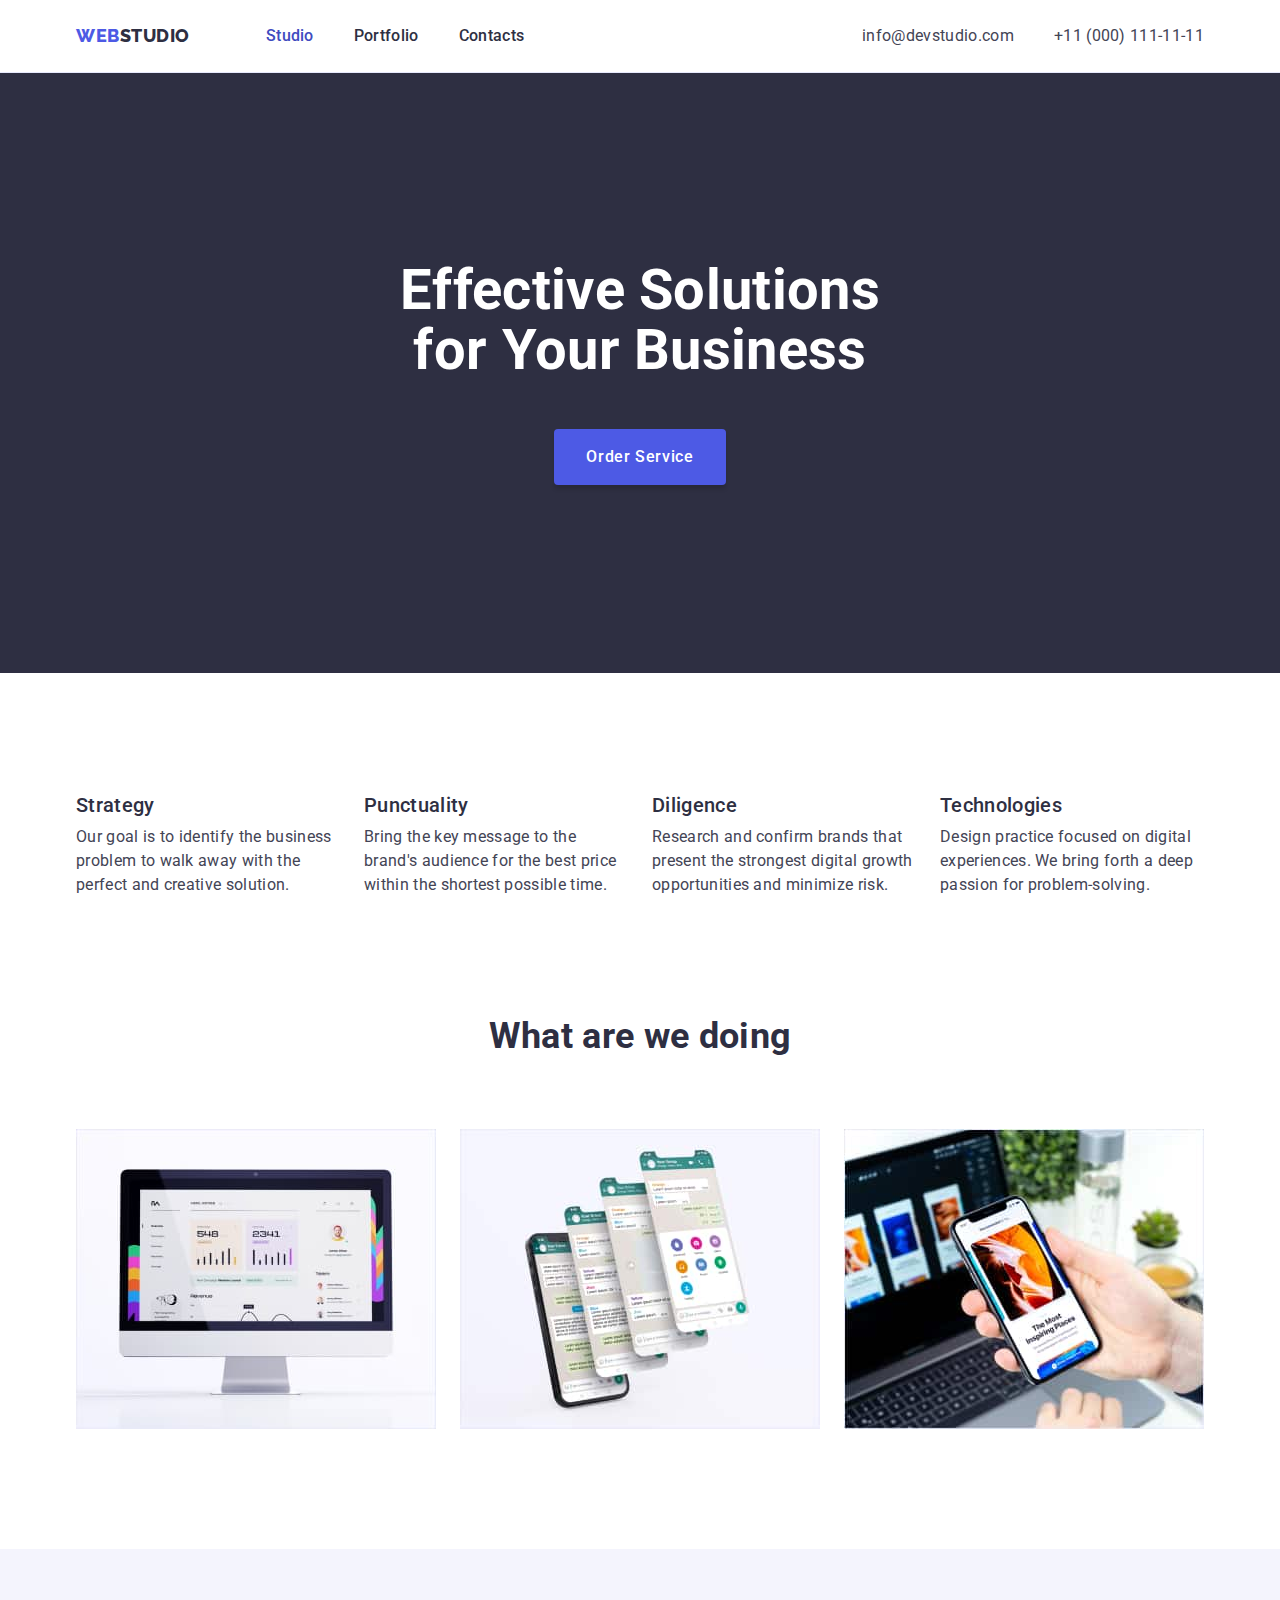
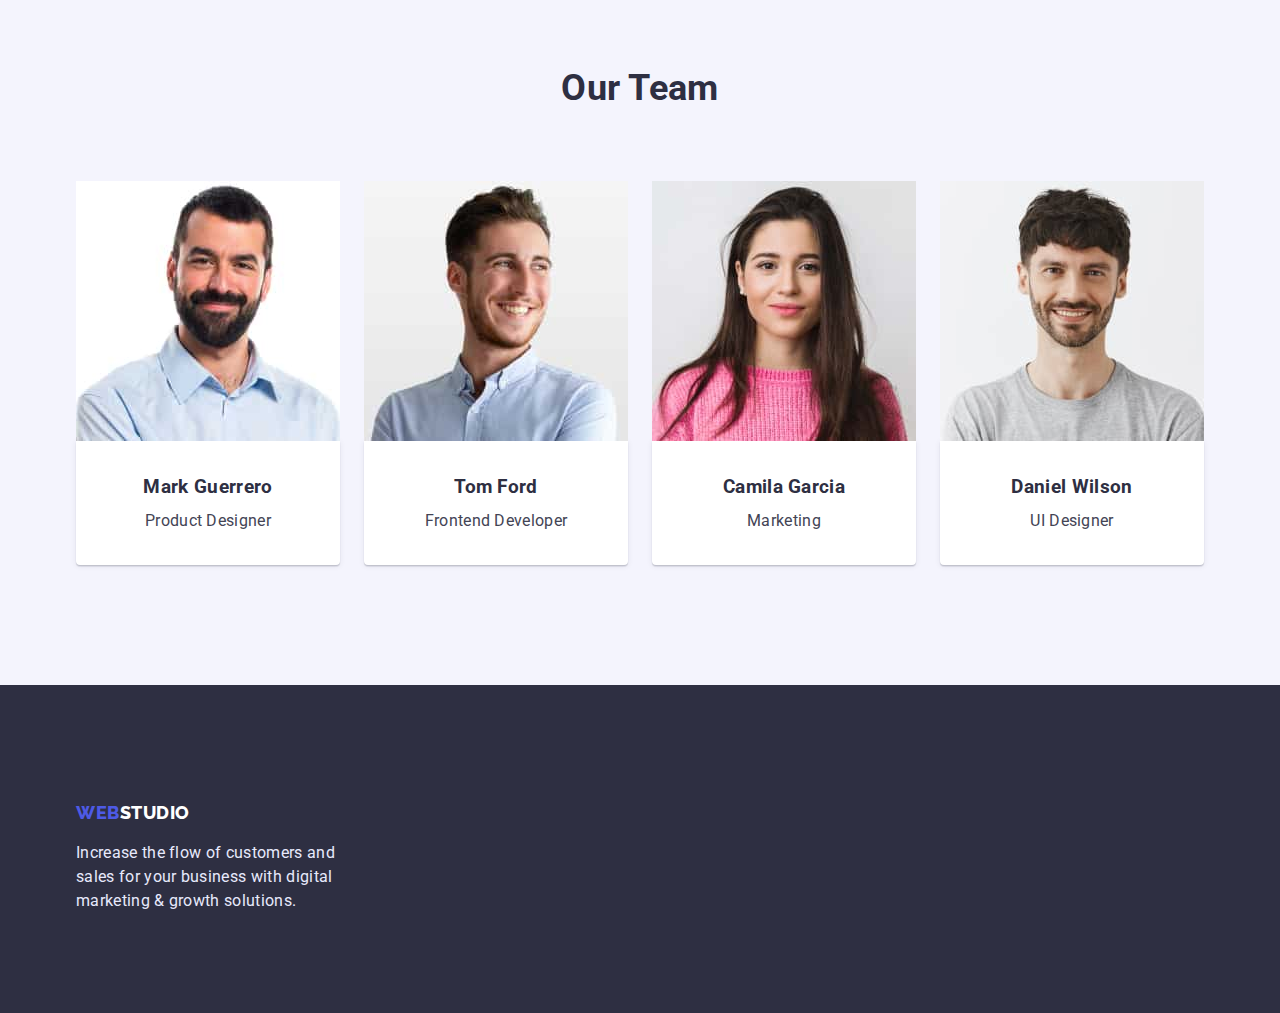
==== index.html @ 615d5e1f "add changes" ====
<!DOCTYPE html>
<html lang="en">

<head>
  <meta charset="UTF-8" />
  <meta http-equiv="X-UA-Compatible" content="IE=edge" />
  <meta name="viewport" content="width=device-width, initial-scale=1.0" />
  <title>Document</title>
  <link rel="preconnect" href="https://fonts.googleapis.com" />
  <link rel="preconnect" href="https://fonts.gstatic.com" crossorigin />
  <link rel="preconnect" href="https://fonts.googleapis.com" />
  <link rel="preconnect" href="https://fonts.gstatic.com" crossorigin />
  <link href="https://fonts.googleapis.com/css2?family=Raleway:wght@800&family=Roboto:wght@400;500;700&display=swap"
    rel="stylesheet" />
  <link rel="stylesheet"
    href="https://cdnjs.cloudflare.com/ajax/libs/modern-normalize/1.1.0/modern-normalize.min.css" />
  <link rel="stylesheet" href="./css/styles.css" />
</head>

<body>
  <header class="header">
    <div class="container">
      <div class="header-inner">
        <nav class="navigation">
          <a class="logo" href="./index.html">Web<span class="decorarion-header">Studio</span></a>
          <ul class="list nav-list">
            <li>
              <a class="nav-list-link current" href="./index.html">Studio</a>
            </li>
            <li>
              <a class="nav-list-link" href="./portfolio.html">Portfolio</a>
            </li>
            <li><a class="nav-list-link" href="">Contacts</a></li>
          </ul>
        </nav>
        <address>
          <ul class="list contact-list">
            <li>
              <a class="contacts-list-link" href="mailto:info@devstudio.com">info@devstudio.com</a>
            </li>
            <li>
              <a class="contacts-list-link" href="tel:+110001111111">+11 (000) 111-11-11</a>
            </li>
          </ul>
        </address>
      </div>
    </div>
  </header>
  <main>
    <section class="hero">
      <div class="container">
        <h1 class="title hero-title">
          Effective Solutions for Your Business
        </h1>
        <button class="button primary-button" type="button">
          Order Service
        </button>
      </div>
    </section>
    <section class="section features">
      <div class="container">
        <h2 class="title visually-hidden">Features</h2>
        <ul class="list features-list">
          <li>
            <h3 class="title features-title">Strategy</h3>
            <p>
              Our goal is to identify the business problem to walk away with
              the perfect and creative solution.
            </p>
          </li>
          <li>
            <h3 class="title features-title">Punctuality</h3>
            <p>
              Bring the key message to the brand's audience for the best price
              within the shortest possible time.
            </p>
          </li>
          <li>
            <h3 class="title features-title">Diligence</h3>
            <p>
              Research and confirm brands that present the strongest digital
              growth opportunities and minimize risk.
            </p>
          </li>
          <li>
            <h3 class="title features-title">Technologies</h3>
            <p>
              Design practice focused on digital experiences. We bring forth a
              deep passion for problem-solving.
            </p>
          </li>
        </ul>
      </div>
    </section>
    <section class="section examples">
      <div class="container">
        <h2 class="title examples-title">What are we doing</h2>
        <ul class="list examples-list">
          <li>
            <img src="./images/offers1.jpg" width="360" alt="Making websites" />
          </li>
          <li>
            <img src="./images/offers2.jpg" width="360" alt="Creating telegram bots" />
          </li>
          <li>
            <img src="./images/offers3.jpg" width="360" alt="Creating mobile apps" />
          </li>
        </ul>
      </div>
    </section>
    <section class="section team">
      <div class="container">
        <h2 class="title team-title">Our Team</h2>
        <ul class="list team-list">
          <li class="team-item">
            <img src="./images/employee1.jpg" width="264" alt="Our worker" />
            <div class="team-item-descr">
              <h3 class="title team-item-title">Mark Guerrero</h3>
              <p class="team-item-text">Product Designer</p>
            </div>
          </li>
          <li class="team-item">
            <img src="./images/employee2.jpg" width="264" alt="Our worker" />
            <div class="team-item-descr">
              <h3 class="title team-item-title">Tom Ford</h3>
              <p class="team-item-text">Frontend Developer</p>
            </div>
          </li>
          <li class="team-item">
            <img src="./images/employee3.jpg" width="264" alt="Our worker" />
            <div class="team-item-descr">
              <h3 class="title team-item-title">Camila Garcia</h3>
              <p class="team-item-text">Marketing</p>
            </div>
          </li>
          <li class="team-item">
            <img src="./images/employee4.jpg" width="264" alt="Our worker" />
            <div class="team-item-descr">
              <h3 class="title team-item-title">Daniel Wilson</h3>
              <p class="team-item-text">UI Designer</p>
            </div>
          </li>
        </ul>
      </div>
    </section>
  </main>
  <footer class="footer">
    <div class="container">
      <a class="logo" href="./index.html">Web<span class="decorarion-footer">Studio</span></a>
      <p class="footer-text">
        Increase the flow of customers and sales for your business with
        digital marketing & growth solutions.
      </p>
    </div>
  </footer>
</body>

</html>
---- css/styles.css ----
/* Основной цвет текста #2E2F42 */
/* Вторичный цвет текста #434455 */
/* Акцент #4D5AE5 */
/* Белый #FFFFFF */
/* Акцентный текст #E7E9FC */
:root {
  --primary-text-color: #434455;
  --title-text-color: #2e2f42;
  --accent-color: #4d5ae5;
  --white-color: #ffffff;
  --accent-text-color: #e7e9fc;
  --main-hover-color: #404bbf;
  --background-color: #f4f4fd;
  --main-font-font-family: "Roboto", sans-serif;
  --secondary-font-font-family: "Raleway", sans-serif;
}

/* =============== Reset =============== */

h1,
h2,
h3,
h4,
h5,
h6,
ul,
p {
  margin: 0;
  padding: 0;
}

img {
  display: block;
}

button {
  cursor: pointer;
}

/* =============== Common =============== */

body {
  font-family: var(--main-font-font-family);
  font-weight: 400;
  font-size: 16px;
  line-height: 1.5;
  letter-spacing: 0.02em;
  background-color: var(--white-color);
  color: var(--primary-text-color);
}

.container {
  max-width: 1158px;
  padding: 0 15px;
  margin-left: auto;
  margin-right: auto;
}

.list {
  list-style: none;
}

.title {
  color: var(--title-text-color);
}

.section {
  padding-bottom: 120px;
}

.button {
  border: none;
  cursor: pointer;
  font-family: inherit;
  font-size: inherit;
  line-height: inherit;
  font-weight: 500;
  letter-spacing: 0.04em;
}

.visually-hidden {
  position: absolute;
  width: 1px;
  height: 1px;
  margin: -1px;
  border: 0;
  padding: 0;

  white-space: nowrap;
  clip-path: inset(100%);
  clip: rect(0 0 0 0);
  overflow: hidden;
}

/* =============== Header =============== */

.header {
  border-bottom: 1px solid var(--accent-text-color);
}

.header-inner {
  display: flex;
  justify-content: space-between;
  align-items: center;
}

.navigation {
  display: flex;
  gap: 0 76px;
}

.logo {
  display: inline-block;
  padding-top: 24px;
  padding-bottom: 24px;

  font-family: var(--secondary-font-font-family);
  font-weight: 800;
  font-size: 18px;
  line-height: 1.33;
  letter-spacing: 0.03em;
  text-transform: uppercase;
  color: var(--accent-color);
  text-decoration: none;
}

.decorarion-header {
  color: var(--title-text-color);
}

.nav-list {
  display: flex;
  gap: 0 40px;
}

.nav-list-link {
  display: inline-block;
  padding-top: 24px;
  padding-bottom: 24px;

  font-weight: 500;
  color: var(--title-text-color);
  text-decoration: none;
}

.nav-list-link.current {
  color: var(--main-hover-color);
}

.nav-list-link:hover,
.nav-list-link:focus {
  color: var(--main-hover-color);
}

.contact-list {
  display: flex;
  gap: 0 40px;
}

.contacts-list-link {
  display: inline-block;
  padding-top: 24px;
  padding-bottom: 24px;

  color: var(--primary-text-color);
  text-decoration: none;
  font-style: normal;
}

.contacts-list-link:hover,
.contacts-list-link:focus {
  color: var(--main-hover-color);
}

/* =============== Hero =============== */

.hero {
  padding-top: 188px;
  padding-bottom: 188px;

  background-color: var(--title-text-color);
  text-align: center;
}

.hero-title {
  max-width: 495px;
  margin: 0 auto;
  margin-bottom: 48px;

  font-size: 56px;
  line-height: 1.07;
  color: var(--white-color);
}

.primary-button {
  min-width: 169px;
  padding: 16px 32px;
  border-radius: 4px;

  color: var(--white-color);
  background-color: var(--accent-color);
  box-shadow: 0px 4px 4px rgba(0, 0, 0, 0.15);
}

.primary-button:hover,
.primary-button:focus {
  background-color: var(--main-hover-color);
}

/* =============== Features =============== */

.features {
  padding-top: 120px;
}

.features-list {
  display: flex;
  justify-content: space-between;
}

.features-list li {
  flex-basis: 264px;
}

.features-title {
  margin-bottom: 8px;

  font-weight: 500;
  font-size: 20px;
  line-height: 1.2;
}

/* =============== Examples =============== */

.examples-list {
  display: flex;
  justify-content: space-between;
}

.examples-title,
.team-title {
  margin-bottom: 72px;

  font-weight: 700;
  font-size: 36px;
  line-height: 1.11;
  text-align: center;
}

/* =============== Team =============== */

.team {
  padding-top: 120px;

  background-color: var(--background-color);
}

.team-list {
  display: flex;
  flex-wrap: wrap;
  gap: 24px;

  text-align: center;
}

.team-list li {
  flex-basis: calc((100% - 72px) / 4);
}

.team-item img {
  display: block;
}

.team-item-descr {
  padding: 32px 16px;
  border-radius: 0px 0px 4px 4px;

  box-shadow: 0px 1px 6px rgba(46, 47, 66, 0.08),
    0px 1px 1px rgba(46, 47, 66, 0.16), 0px 2px 1px rgba(46, 47, 66, 0.08);
  background-color: var(--white-color);
}

.team-item-title {
  margin-bottom: 8px;
}

/* =============== Footer =============== */

.footer {
  padding-top: 100px;
  padding-bottom: 100px;

  background-color: var(--title-text-color);
}

.footer .logo {
  padding-top: 16px;
  padding-bottom: 16px;
}

.footer-text {
  max-width: 264px;

  color: var(--accent-text-color);
}

.decorarion-footer {
  color: var(--white-color);
}

/* portfolio.html */

.portfolio {
  padding-top: 96px;
  padding-bottom: 120px;
}

.categories-list {
  margin-bottom: 72px;
  display: flex;
  justify-content: center;
  gap: 24px;
}

.secondary-button {
  padding: 12px 24px;
  border: 1px solid var(--accent-text-color);
  border-radius: 4px;

  background-color: var(--background-color);
  color: var(--accent-color);
}

.secondary-button:hover,
.secondary-button:focus {
  border: 1px solid transparent;

  box-shadow: 0px 3px 1px rgba(0, 0, 0, 0.1), 0px 2px 1px rgba(0, 0, 0, 0.08),
    0px 2px 2px rgba(0, 0, 0, 0.12);
  background-color: var(--main-hover-color);
  color: var(--white-color);
}

.portfolio-list {
  justify-content: center;
  display: flex;
  flex-wrap: wrap;
  gap: 48px 24px;
}

.portfolio-list li {
  flex-basis: calc((100% - 48px) / 3);
}

.portfolio-list-link {
  display: inline-block;

  text-decoration: none;
}

.portfolio-img {
  display: block;
}

.portfolio-item-descr {
  padding: 32px 16px;
  border-right: 1px solid var(--accent-text-color);
  border-left: 1px solid var(--accent-text-color);
  border-bottom: 1px solid var(--accent-text-color);
}

.portfolio-item-title {
  margin-bottom: 8px;

  font-weight: 500;
  font-size: 20px;
  line-height: 1.2;
}

.portfolio-item-text {
  color: var(--primary-text-color);
}
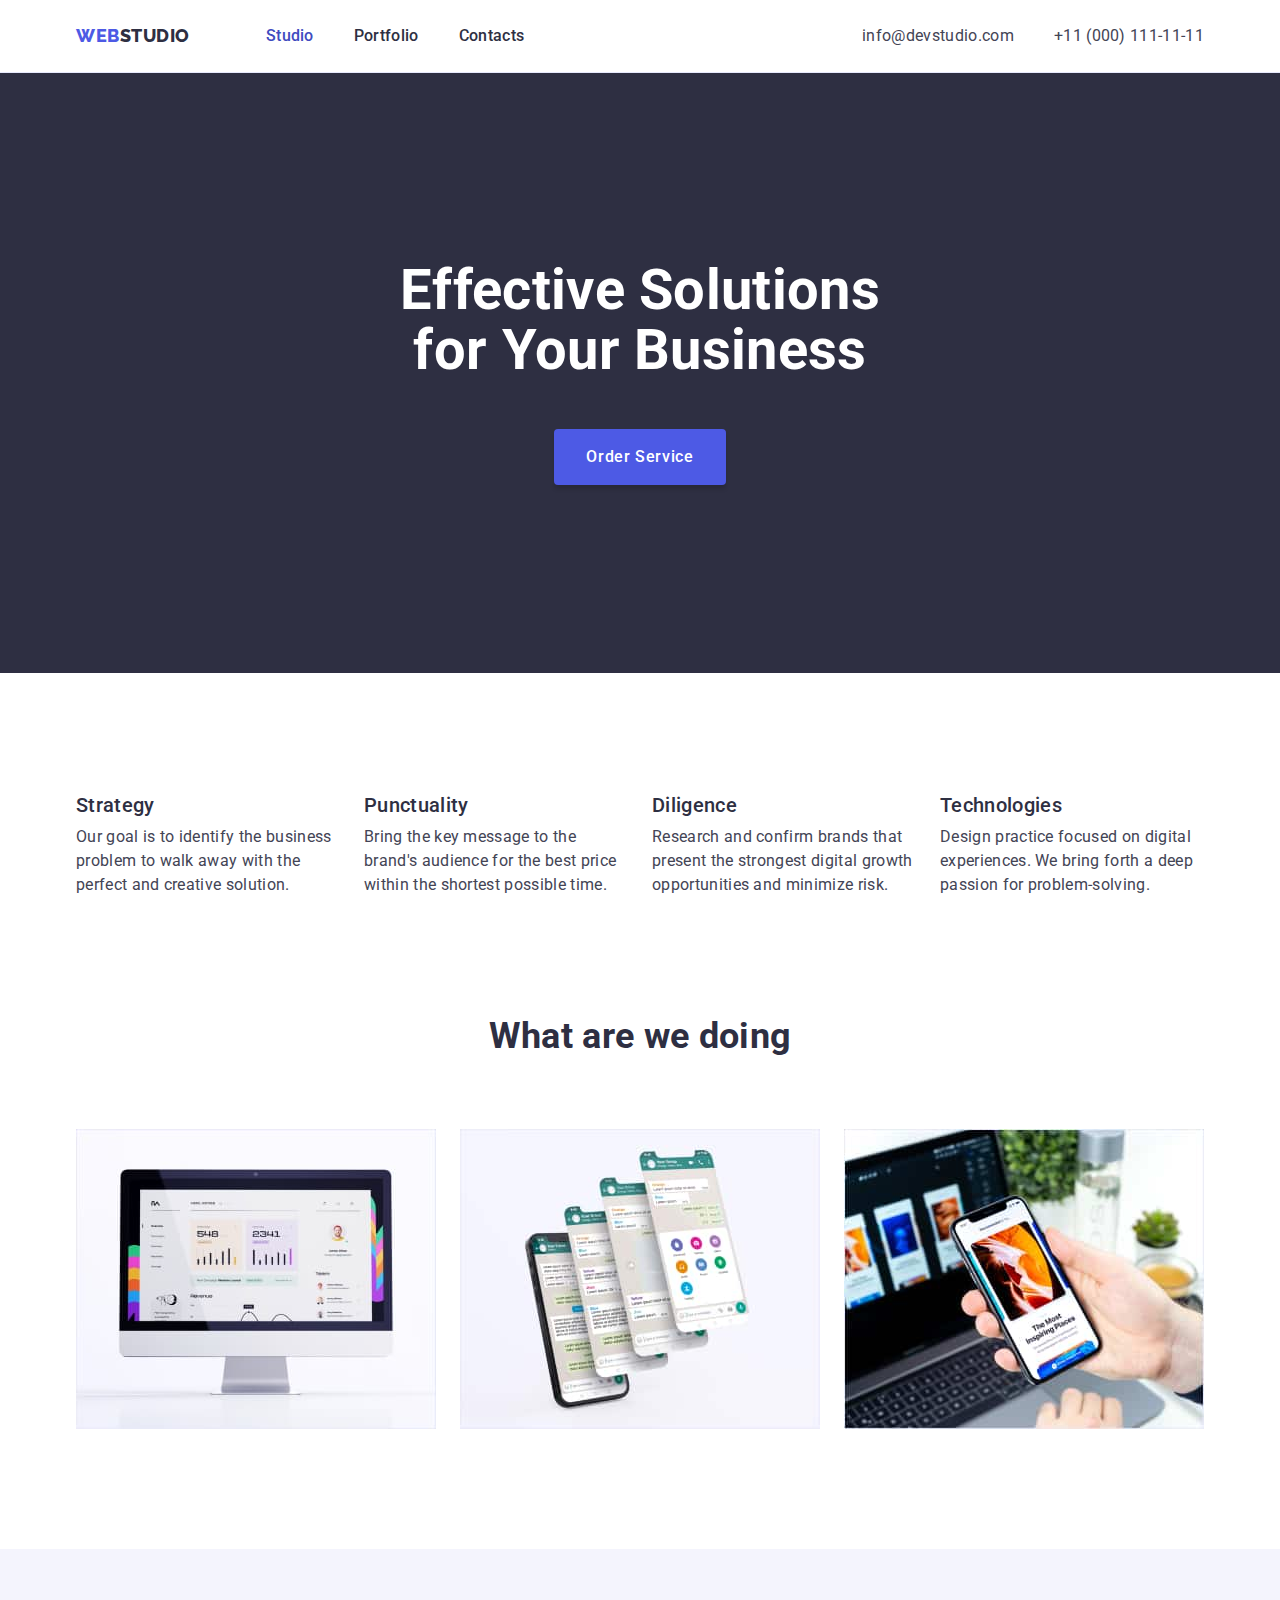
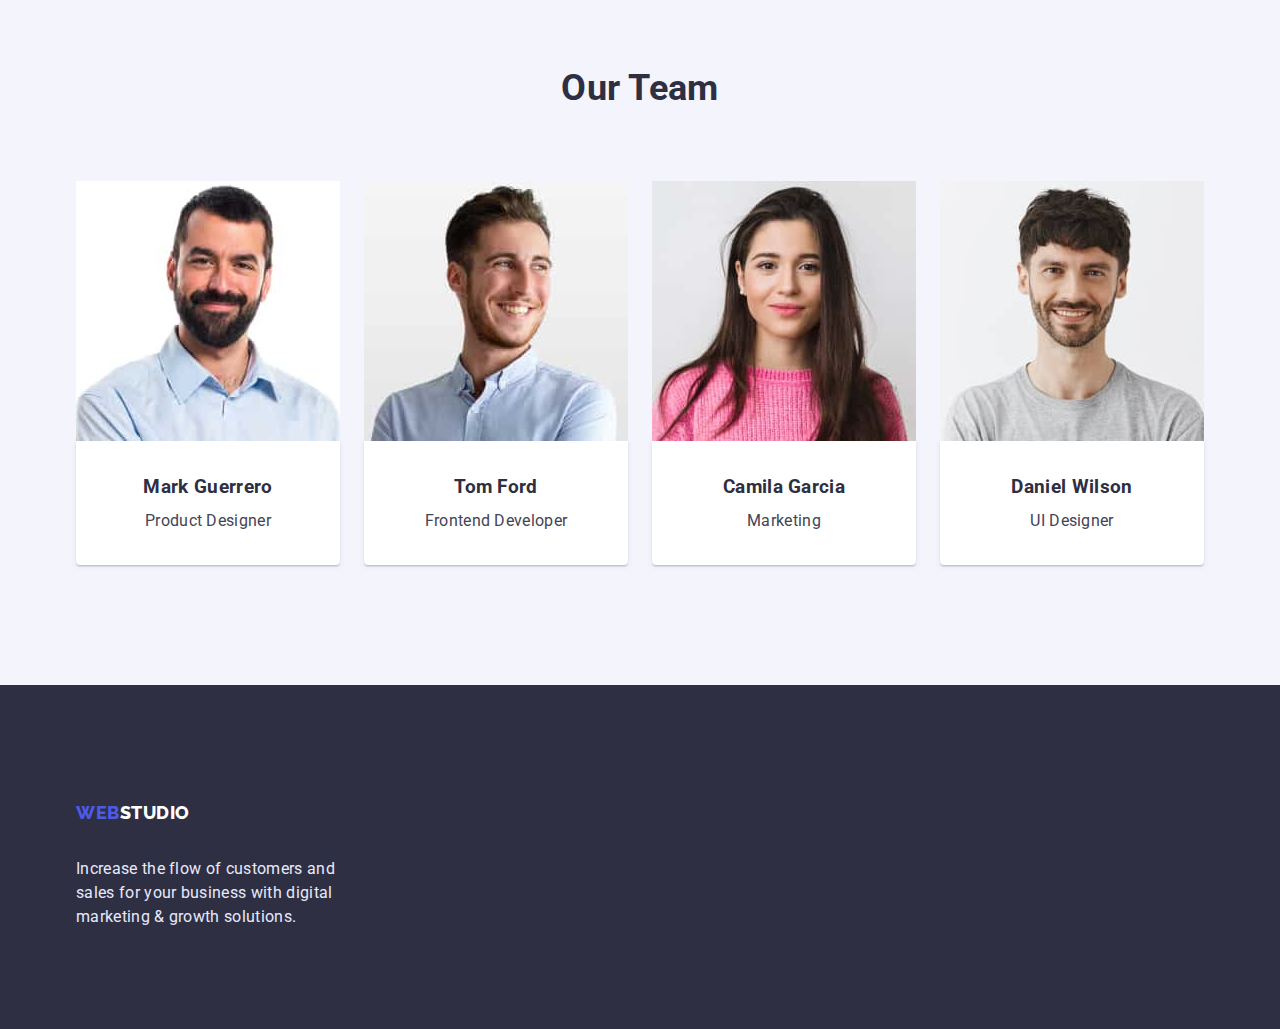
==== commit 18747a38: "add changes" ====
--- a/index.html
+++ b/index.html
@@ -48,14 +48,12 @@
   </header>
   <main>
     <section class="hero">
-      <div class="container">
         <h1 class="title hero-title">
           Effective Solutions for Your Business
         </h1>
         <button class="button primary-button" type="button">
           Order Service
         </button>
-      </div>
     </section>
     <section class="section features">
       <div class="container">
@@ -93,7 +91,6 @@
       </div>
     </section>
     <section class="section examples">
-      <div class="container">
         <h2 class="title examples-title">What are we doing</h2>
         <ul class="list examples-list">
           <li>
@@ -106,10 +103,8 @@
             <img src="./images/offers3.jpg" width="360" alt="Creating mobile apps" />
           </li>
         </ul>
-      </div>
     </section>
     <section class="section team">
-      <div class="container">
         <h2 class="title team-title">Our Team</h2>
         <ul class="list team-list">
           <li class="team-item">
@@ -141,7 +136,6 @@
             </div>
           </li>
         </ul>
-      </div>
     </section>
   </main>
   <footer class="footer">
--- a/css/styles.css
+++ b/css/styles.css
@@ -106,14 +106,15 @@
 
 .navigation {
   display: flex;
-  gap: 0 76px;
+  align-items: center;
 }
 
 .logo {
   display: inline-block;
   padding-top: 24px;
   padding-bottom: 24px;
-
+  margin-right: 76px;
+  
   font-family: var(--secondary-font-font-family);
   font-weight: 800;
   font-size: 18px;
@@ -183,7 +184,7 @@
 }
 
 .hero-title {
-  max-width: 495px;
+  max-width: 496px;
   margin: 0 auto;
   margin-bottom: 48px;
 
@@ -193,6 +194,8 @@
 }
 
 .primary-button {
+  margin: auto;
+  display: block;
   min-width: 169px;
   padding: 16px 32px;
   border-radius: 4px;
@@ -216,6 +219,7 @@
 .features-list {
   display: flex;
   justify-content: space-between;
+  gap: 24px;
 }
 
 .features-list li {
@@ -235,6 +239,12 @@
 .examples-list {
   display: flex;
   justify-content: space-between;
+  gap: 24px;
+
+  max-width: 1158px;
+  padding: 0 15px;
+  margin-left: auto;
+  margin-right: auto;
 }
 
 .examples-title,
@@ -260,6 +270,11 @@
   flex-wrap: wrap;
   gap: 24px;
 
+  max-width: 1158px;
+  padding: 0 15px;
+  margin-left: auto;
+  margin-right: auto;
+
   text-align: center;
 }
 
@@ -296,6 +311,7 @@
 .footer .logo {
   padding-top: 16px;
   padding-bottom: 16px;
+  margin-bottom: 16px
 }
 
 .footer-text {
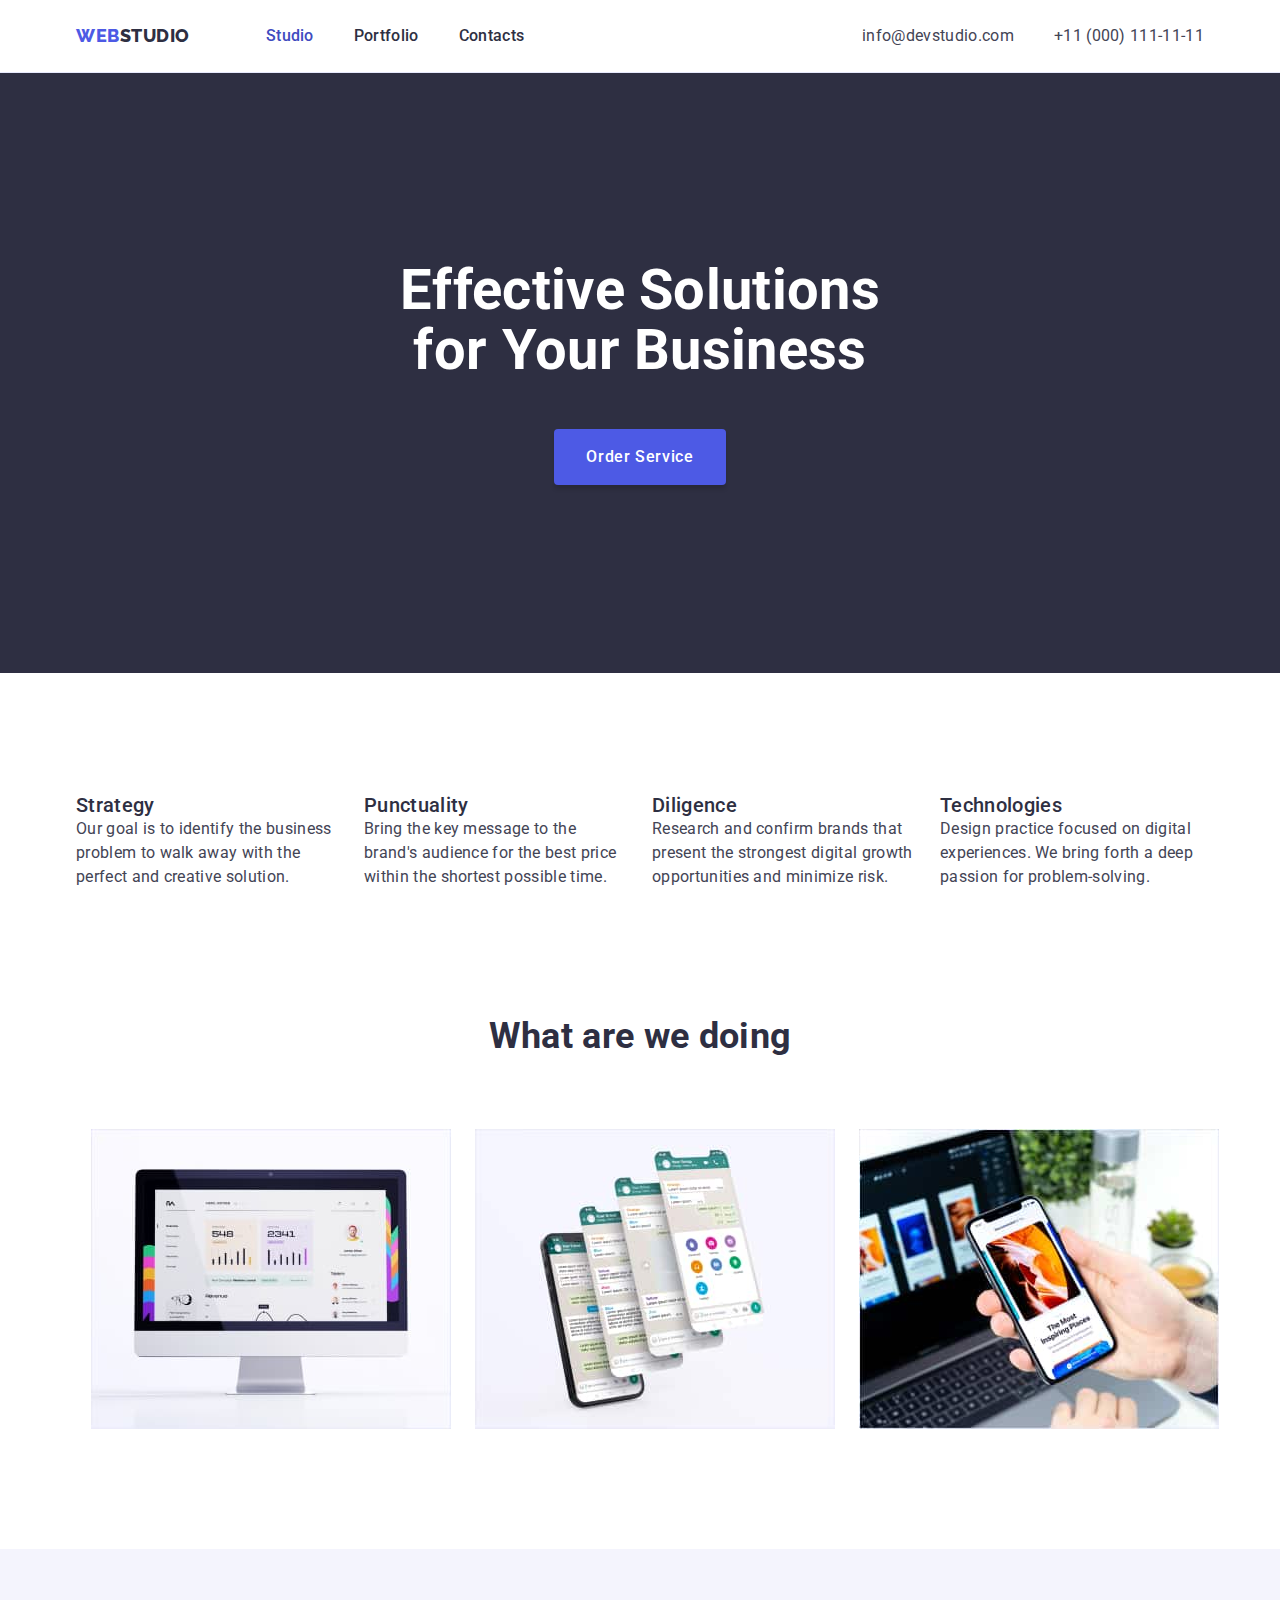
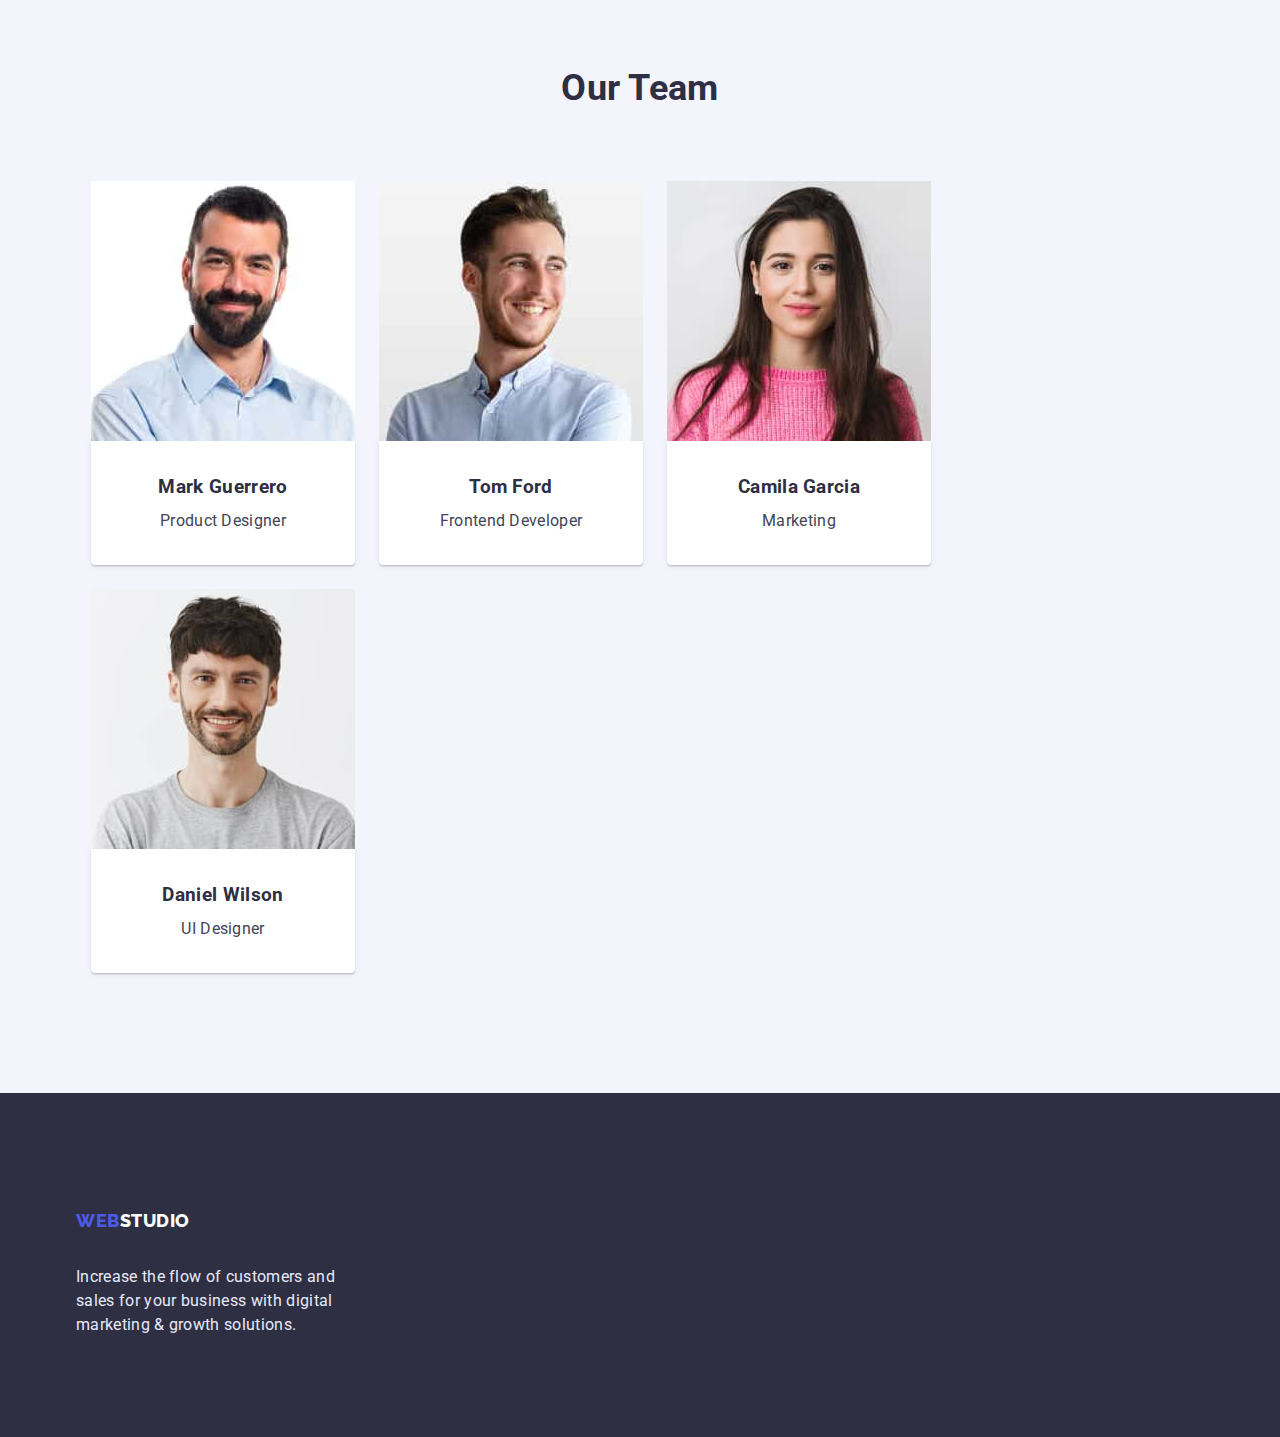
==== commit b6bae6af: "add changes" ====
--- a/index.html
+++ b/index.html
@@ -48,39 +48,41 @@
   </header>
   <main>
     <section class="hero">
+      <div class="container">
         <h1 class="title hero-title">
           Effective Solutions for Your Business
         </h1>
         <button class="button primary-button" type="button">
           Order Service
         </button>
+      <div>
     </section>
     <section class="section features">
       <div class="container">
         <h2 class="title visually-hidden">Features</h2>
         <ul class="list features-list">
-          <li>
+          <li class="features-list-items">
             <h3 class="title features-title">Strategy</h3>
             <p>
               Our goal is to identify the business problem to walk away with
               the perfect and creative solution.
             </p>
           </li>
-          <li>
+          <li class="features-list-items">
             <h3 class="title features-title">Punctuality</h3>
             <p>
               Bring the key message to the brand's audience for the best price
               within the shortest possible time.
             </p>
           </li>
-          <li>
+          <li class="features-list-items">
             <h3 class="title features-title">Diligence</h3>
             <p>
               Research and confirm brands that present the strongest digital
               growth opportunities and minimize risk.
             </p>
           </li>
-          <li>
+          <li class="features-list-items">
             <h3 class="title features-title">Technologies</h3>
             <p>
               Design practice focused on digital experiences. We bring forth a
@@ -91,6 +93,7 @@
       </div>
     </section>
     <section class="section examples">
+      <div class="container">
         <h2 class="title examples-title">What are we doing</h2>
         <ul class="list examples-list">
           <li>
@@ -103,8 +106,10 @@
             <img src="./images/offers3.jpg" width="360" alt="Creating mobile apps" />
           </li>
         </ul>
+      </div>
     </section>
     <section class="section team">
+      <div class="container">
         <h2 class="title team-title">Our Team</h2>
         <ul class="list team-list">
           <li class="team-item">
@@ -136,6 +141,7 @@
             </div>
           </li>
         </ul>
+      </div>
     </section>
   </main>
   <footer class="footer">
--- a/css/styles.css
+++ b/css/styles.css
@@ -226,8 +226,12 @@
   flex-basis: 264px;
 }
 
+.features-list-items{
+  margin-bottom: 8px;
+}
+
 .features-title {
-  margin-bottom: 8px;
+ 
 
   font-weight: 500;
   font-size: 20px;
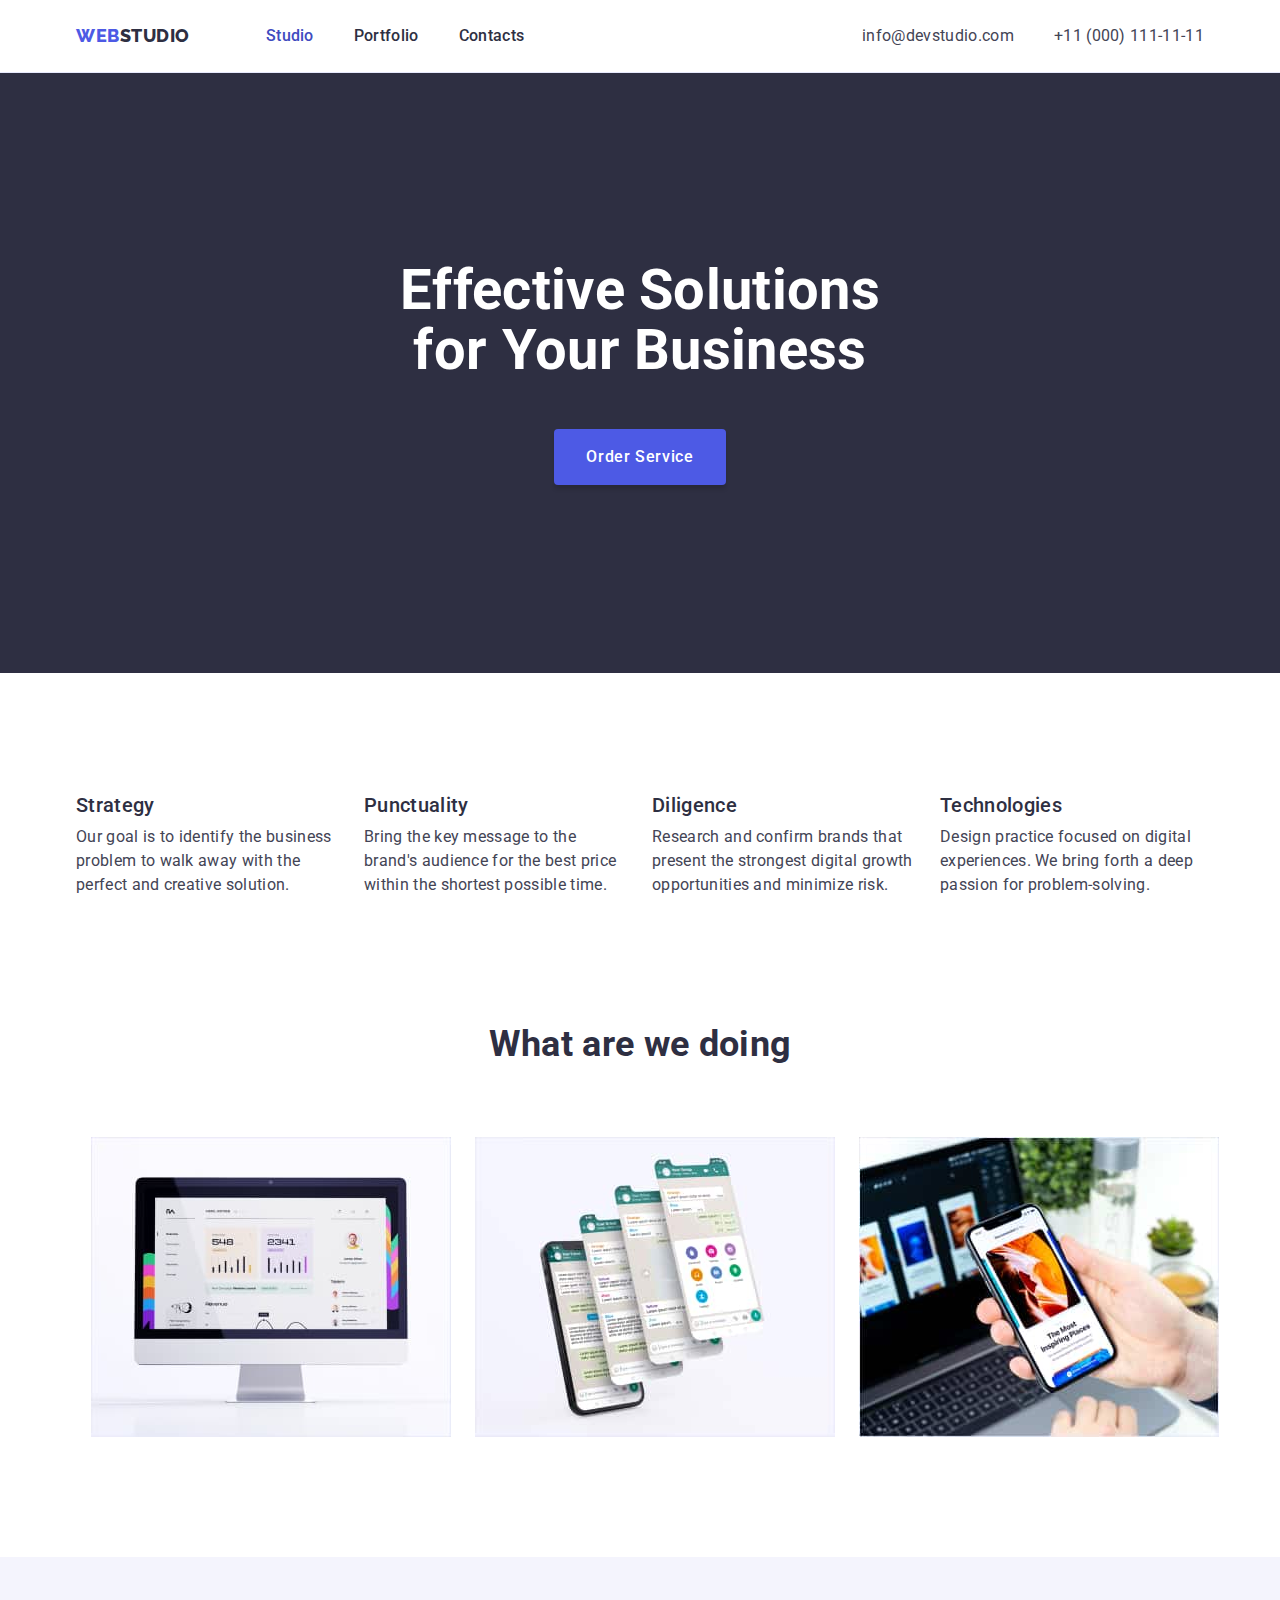
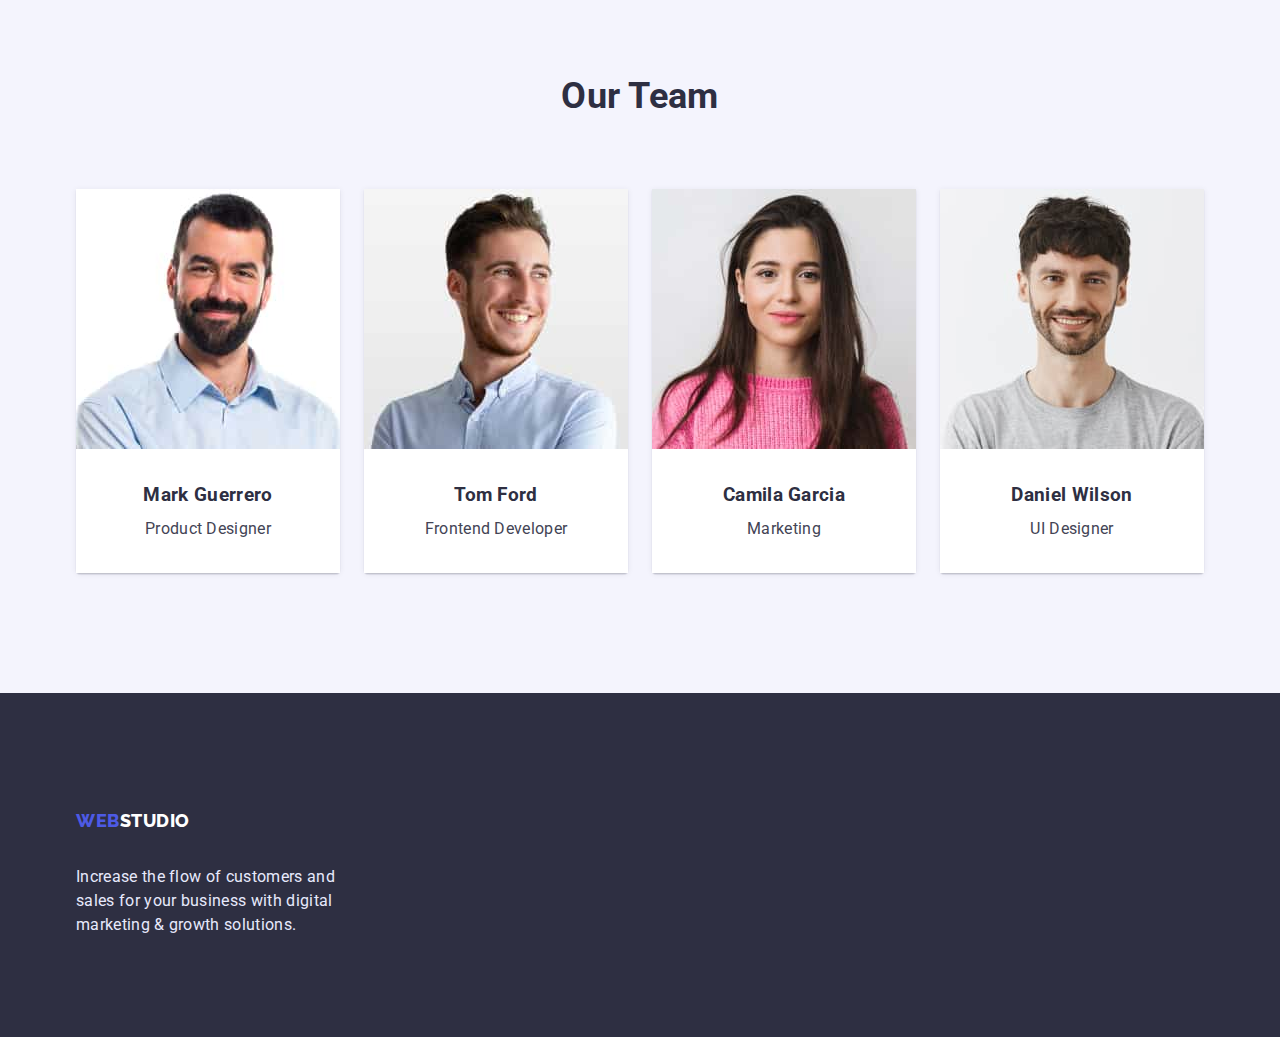
==== commit a312a89c: "add changes" ====
--- a/index.html
+++ b/index.html
@@ -16,7 +16,6 @@
     href="https://cdnjs.cloudflare.com/ajax/libs/modern-normalize/1.1.0/modern-normalize.min.css" />
   <link rel="stylesheet" href="./css/styles.css" />
 </head>
-
 <body>
   <header class="header">
     <div class="container">
@@ -55,7 +54,7 @@
         <button class="button primary-button" type="button">
           Order Service
         </button>
-      <div>
+      </div>
     </section>
     <section class="section features">
       <div class="container">
@@ -96,13 +95,13 @@
       <div class="container">
         <h2 class="title examples-title">What are we doing</h2>
         <ul class="list examples-list">
-          <li>
+          <li class="examples-list-items">
             <img src="./images/offers1.jpg" width="360" alt="Making websites" />
           </li>
-          <li>
+          <li class="examples-list-items">
             <img src="./images/offers2.jpg" width="360" alt="Creating telegram bots" />
           </li>
-          <li>
+          <li class="examples-list-items">
             <img src="./images/offers3.jpg" width="360" alt="Creating mobile apps" />
           </li>
         </ul>
@@ -154,5 +153,4 @@
     </div>
   </footer>
 </body>
-
 </html>--- a/css/styles.css
+++ b/css/styles.css
@@ -62,6 +62,7 @@
 
 .title {
   color: var(--title-text-color);
+  margin-bottom: 8px;
 }
 
 .section {
@@ -274,16 +275,14 @@
   flex-wrap: wrap;
   gap: 24px;
 
-  max-width: 1158px;
-  padding: 0 15px;
-  margin-left: auto;
-  margin-right: auto;
-
   text-align: center;
 }
 
 .team-list li {
   flex-basis: calc((100% - 72px) / 4);
+  border-radius: 0px 0px 4px 4px;
+  box-shadow: 0px 1px 6px rgba(46, 47, 66, 0.08),
+  0px 1px 1px rgba(46, 47, 66, 0.16), 0px 2px 1px rgba(46, 47, 66, 0.08);
 }
 
 .team-item img {
@@ -292,10 +291,6 @@
 
 .team-item-descr {
   padding: 32px 16px;
-  border-radius: 0px 0px 4px 4px;
-
-  box-shadow: 0px 1px 6px rgba(46, 47, 66, 0.08),
-    0px 1px 1px rgba(46, 47, 66, 0.16), 0px 2px 1px rgba(46, 47, 66, 0.08);
   background-color: var(--white-color);
 }
 
